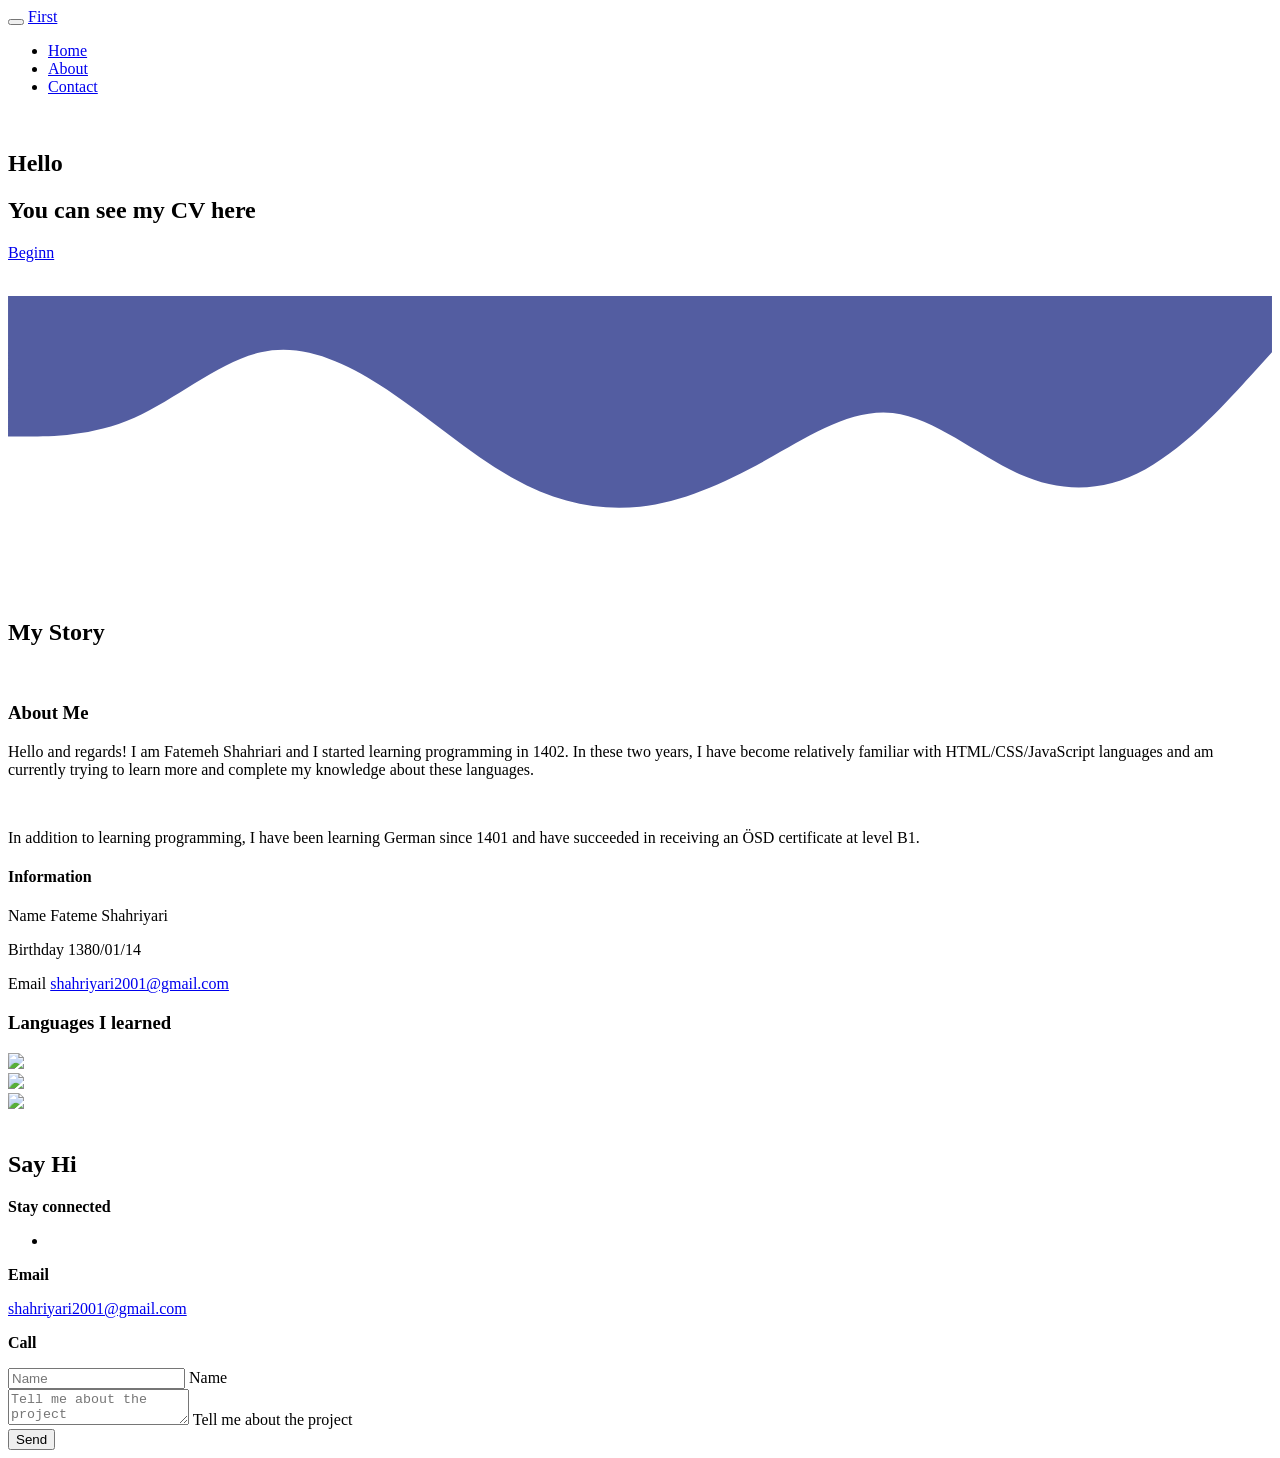
==== index.html @ 67e9defd "Update and rename CV.html to index.html" ====
<!doctype html>
<html lang="en">
    <head>
        <meta charset="utf-8">
        <meta name="viewport" content="width=device-width, initial-scale=1">

        <meta name="description" content="">
        <meta name="author" content="TemplateMo">

        <title>رزومه من</title>

        <!-- CSS FILES -->
        <link rel="preconnect" href="https://fonts.googleapis.com">
        
        <link rel="preconnect" href="https://fonts.gstatic.com" crossorigin>
        
        <link href="https://fonts.googleapis.com/css2?family=DM+Sans:wght@400;500;700&display=swap" rel="stylesheet">

        <link href="css/bootstrap.min.css" rel="stylesheet">

        <link href="css/bootstrap-icons.css" rel="stylesheet">

        <link href="css/magnific-popup.css" rel="stylesheet">

        <link href="css/templatemo-first-portfolio-style.css" rel="stylesheet">
        
<!--

TemplateMo 578 First Portfolio

https://templatemo.com/tm-578-first-portfolio

-->
    </head>
    
    <body>

        <section class="preloader">
            <div class="spinner">
                <span class="spinner-rotate"></span>    
            </div>
        </section>

        <nav class="navbar navbar-expand-lg">
            <div class="container">

                <button class="navbar-toggler" type="button" data-bs-toggle="collapse" data-bs-target="#navbarNav" aria-controls="navbarNav" aria-expanded="false" aria-label="Toggle navigation">
                    <span class="navbar-toggler-icon"></span>
                </button>

                <a href="index.html" class="navbar-brand mx-auto mx-lg-0">First</a>

                <div class="d-flex align-items-center d-lg-none">
                    <i class="navbar-icon bi-telephone-plus me-3"></i>
                    <a class="custom-btn btn" href="#section_5">
                        
                    </a>
                </div>

                <div class="collapse navbar-collapse" id="navbarNav">
                    <ul class="navbar-nav ms-lg-5">
                        <li class="nav-item">
                            <a class="nav-link click-scroll" href="#section_1">Home</a>
                        </li>

                        <li class="nav-item">
                            <a class="nav-link click-scroll" href="#section_2">About</a>
                        </li>

                        <!-- <li class="nav-item">
                            <a class="nav-link click-scroll" href="#section_3">Services</a>
                        </li> -->

                        <!-- <li class="nav-item">
                            <a class="nav-link click-scroll" href="#section_4">Projects</a>
                        </li> -->

                        <li class="nav-item">
                            <a class="nav-link click-scroll" href="#section_5">Contact</a>
                        </li>
                    </ul>

                    <div class="d-lg-flex align-items-center d-none ms-auto">
                        <i class="navbar-icon bi-telephone-plus me-3"></i>
                        <a class="custom-btn btn" href="#section_5">

                        </a>
                    </div>
                </div>

            </div>
        </nav>

        <main>

            <section class="hero d-flex justify-content-center align-items-center" id="section_1">
                <div class="container">
                    <div class="row">

                        <div class="col-lg-7 col-12">
                            <div class="hero-text">
                                <div class="hero-title-wrap d-flex align-items-center mb-4">
                                    <img src="images/عکس.png" class="avatar-image avatar-image-large img-fluid" alt="">

                                    <h1 class="hero-title ms-3 mb-0">Hello</h1>
                                </div>

                                <h2 class="mb-4">You can see my CV here</h2>
                                <p class="mb-4"><a class="custom-btn btn custom-link" href="#section_2">Beginn</a></p>
                            </div>
                        </div>

                        <div class="col-lg-5 col-12 position-relative">
                            <div class="hero-image-wrap"></div>
                            <img src="images/عکس.png" class="hero-image img-fluid" alt="">
                        </div>

                    </div>
                </div>

                <svg xmlns="http://www.w3.org/2000/svg" viewBox="0 0 1440 320"><path fill="#535da1" fill-opacity="1" d="M0,160L24,160C48,160,96,160,144,138.7C192,117,240,75,288,64C336,53,384,75,432,106.7C480,139,528,181,576,208C624,235,672,245,720,240C768,235,816,213,864,186.7C912,160,960,128,1008,133.3C1056,139,1104,181,1152,202.7C1200,224,1248,224,1296,197.3C1344,171,1392,117,1416,90.7L1440,64L1440,0L1416,0C1392,0,1344,0,1296,0C1248,0,1200,0,1152,0C1104,0,1056,0,1008,0C960,0,912,0,864,0C816,0,768,0,720,0C672,0,624,0,576,0C528,0,480,0,432,0C384,0,336,0,288,0C240,0,192,0,144,0C96,0,48,0,24,0L0,0Z"></path></svg>
            </section>


            <section class="about section-padding" id="section_2">
                <div class="container">
                    <div class="row">

                        <div class="col-lg-6 col-12">
                            <img src="images/banner.jpg" class="about-image img-fluid" alt="">
                        </div>

                        <div class="col-lg-6 col-12 mt-5 mt-lg-0">
                            <div class="about-thumb">

                                <div class="section-title-wrap d-flex justify-content-end align-items-center mb-4">
                                    <h2 class="text-white me-4 mb-0">My Story</h2>

                                    <img src="images/1747081526286.jpg" class="avatar-image img-fluid" alt="">
                                </div>

                                <h3 class="pt-2 mb-3">About Me</h3>

                                <p>Hello and regards!
                                    I am Fatemeh Shahriari and I started learning programming in 1402. In these two years, I have become relatively familiar with HTML/CSS/JavaScript languages ​​and am currently trying to learn more and complete my knowledge about these languages.</p>
                                <br>
                                <p>In addition to learning programming, I have been learning German since 1401 and have succeeded in receiving an ÖSD certificate at level B1.</p>
                            </div>
                        </div>

                    </div>
                </div>
            </section>

            <section class="featured section-padding">
                <div class="container">
                    <div class="row">

                        <div class="col-lg-6 col-12">
                            <div class="profile-thumb">
                                <div class="profile-title">
                                    <h4 class="mb-0">Information</h4>
                                </div>

                                <div class="profile-body">
                                    <p>
                                        <span class="profile-small-title">Name</span> 
                                        <span>Fateme Shahriyari</span>
                                    </p>

                                    <p>
                                        <span class="profile-small-title">Birthday</span> 
                                        <span>1380/01/14</span>
                                    </p>

                                    <!-- <p>
                                        <span class="profile-small-title">Phone</span> 
                                         <span><a href="tel: 305-240-9671">09930899896</a></span>
                                    </p> -->

                                    <p>
                                        <span class="profile-small-title">Email</span> 
                                        <span><a href="mailto:hello@josh.design">shahriyari2001@gmail.com</a></span>
                                    </p>
                                </div>
                            </div>
                        </div>

                        <!-- <div class="col-lg-6 col-12 mt-5 mt-lg-0">
                            <div class="about-thumb">
                                <div class="row">
                                    <div class="col-lg-6 col-6 featured-border-bottom py-2">
                                        <strong class="featured-numbers">20+</strong>

                                        <p class="featured-text">Years of Experiences</p>
                                    </div>

                                    <div class="col-lg-6 col-6 featured-border-start featured-border-bottom ps-5 py-2">
                                        <strong class="featured-numbers">245</strong>

                                        <p class="featured-text">Happy Customers</p>
                                    </div>

                                    <div class="col-lg-6 col-6 pt-4">
                                        <strong class="featured-numbers">640</strong>

                                        <p class="featured-text">Project Finished</p>
                                    </div>

                                    <div class="col-lg-6 col-6 featured-border-start ps-5 pt-4">
                                        <strong class="featured-numbers">72+</strong>

                                        <p class="featured-text">Digital Awards</p>
                                    </div>
                                </div>
                            </div>
                        </div>

                    </div> -->
                </div>
            </section>


            <section class="clients section-padding">
                <div class="container">
                    <div class="row align-items-center">

                        <div class="col-lg-12 col-12"class="Photography">
                            <h3 class="text-center mb-5">Languages I learned</h3>
                        </div>

                        <div class="col-lg-2 col-4 ms-auto clients-item-height" class="Photography">
                            <img src="images/css.jpg" class="Photography">
                        </div>

                        <div class="col-lg-2 col-4 clients-item-height" class="Photography">
                            <img src="images/Js.jpg" class="Photography">
                        </div>

                        <div class="col-lg-2 col-4 clients-item-height" class="Photography">
                            <img src="images/html.jpg" class="Photography">
                        </div>

                    </div>
                </div>
            </section>


            <!-- <section class="services section-padding" id="section_3">
                <div class="container">
                    <div class="row">

                        <div class="col-lg-10 col-12 mx-auto">
                            <div class="section-title-wrap d-flex justify-content-center align-items-center mb-5">
                                <img src="images/handshake-man-woman-after-signing-business-contract-closeup.jpg" class="avatar-image img-fluid" alt="">

                                 <h2 class="text-white ms-4 mb-0">Services</h2>
                            </div>

                            <div class="row pt-lg-5">
                                <div class="col-lg-6 col-12">
                                    <div class="services-thumb">
                                        <div class="d-flex flex-wrap align-items-center border-bottom mb-4 pb-3">
                                            <h3 class="mb-0">Websites</h3>

                                            <div class="services-price-wrap ms-auto">
                                                <p class="services-price-text mb-0">$2,400</p>
                                                <div class="services-price-overlay"></div>
                                            </div>
                                        </div>

                                        <p>You may want to explore Too CSS for great collection of free HTML CSS templates.</p>

                                        <a href="#" class="custom-btn custom-border-btn btn mt-3">Discover More</a>

                                        <div class="services-icon-wrap d-flex justify-content-center align-items-center">
                                            <i class="services-icon bi-globe"></i>
                                        </div>
                                    </div>
                                </div>

                                <div class="col-lg-6 col-12">
                                    <div class="services-thumb services-thumb-up">
                                        <div class="d-flex flex-wrap align-items-center border-bottom mb-4 pb-3">
                                            <h3 class="mb-0">Branding</h3>

                                            <div class="services-price-wrap ms-auto">
                                                <p class="services-price-text mb-0">$1,200</p>
                                                <div class="services-price-overlay"></div>
                                            </div>
                                        </div> 

                                        <p>You can explore more CSS templates on TemplateMo website by browsing through different tags.</p>

                                        <a href="#" class="custom-btn custom-border-btn btn mt-3">Discover More</a>

                                        <div class="services-icon-wrap d-flex justify-content-center align-items-center">
                                            <i class="services-icon bi-lightbulb"></i>
                                        </div>
                                    </div>
                                </div>

                                <div class="col-lg-6 col-12">
                                    <div class="services-thumb">
                                        <div class="d-flex flex-wrap align-items-center border-bottom mb-4 pb-3">
                                            <h3 class="mb-0">Ecommerce</h3>

                                            <div class="services-price-wrap ms-auto">
                                                <p class="services-price-text mb-0">$3,600</p>
                                                <div class="services-price-overlay"></div>
                                            </div>
                                        </div>

                                        <p>If you need a customized ecommerce website for your business, feel free to discuss with me.</p>

                                        <a href="#" class="custom-btn custom-border-btn btn mt-3">Discover More</a>

                                        <div class="services-icon-wrap d-flex justify-content-center align-items-center">
                                            <i class="services-icon bi-phone"></i>
                                        </div>
                                    </div>
                                </div>

                                <div class="col-lg-6 col-12">
                                    <div class="services-thumb services-thumb-up">
                                        <div class="d-flex flex-wrap align-items-center border-bottom mb-4 pb-3">
                                            <h3 class="mb-0">SEO</h3>

                                            <div class="services-price-wrap ms-auto">
                                                <p class="services-price-text mb-0">$1,450</p>
                                                <div class="services-price-overlay"></div>
                                            </div>
                                        </div>

                                        <p>To list your website first on any search engine, we will work together. First Portfolio is one-page CSS Template for free download.</p>

                                        <a href="#" class="custom-btn custom-border-btn btn mt-3">Discover More</a>

                                        <div class="services-icon-wrap d-flex justify-content-center align-items-center">
                                            <i class="services-icon bi-google"></i>
                                        </div>
                                    </div>
                                </div>
                            </div>
                        </div>
                    </div>
                </div>
            </section>  -->


            <!-- <section class="projects section-padding" id="section_4">
                <div class="container">
                    <div class="row">

                        <div class="col-lg-8 col-md-8 col-12 ms-auto">
                            <div class="section-title-wrap d-flex justify-content-center align-items-center mb-4">
                                <img src="images/white-desk-work-study-aesthetics.jpg" class="avatar-image img-fluid" alt="">

                                <h2 class="text-white ms-4 mb-0">Projects</h2>
                            </div>
                        </div>

                        <div class="clearfix"></div>

                        <div class="col-lg-4 col-md-6 col-12">
                            <div class="projects-thumb">
                                <div class="projects-info">
                                    <small class="projects-tag">Branding</small>

                                    <h3 class="projects-title">Zoik agency</h3>
                                </div>

                                <a href="images/projects/nikhil-KO4io-eCAXA-unsplash.jpg" class="popup-image">
                                    <img src="images/projects/nikhil-KO4io-eCAXA-unsplash.jpg" class="projects-image img-fluid" alt="">
                                </a>
                            </div>
                        </div>

                        <div class="col-lg-4 col-md-6 col-12">
                            <div class="projects-thumb">
                                <div class="projects-info">
                                    <small class="projects-tag">Photography</small>

                                    <h3 class="projects-title">The Watch</h3>
                                </div>

                                <a href="images/projects/the-5th-IQYR7N67dhM-unsplash.jpg" class="popup-image">
                                    <img src="images/projects/the-5th-IQYR7N67dhM-unsplash.jpg" class="projects-image img-fluid" alt="">
                                </a>
                            </div>
                        </div>

                        <div class="col-lg-4 col-md-6 col-12">
                            <div class="projects-thumb">
                                <div class="projects-info">
                                    <small class="projects-tag">Website</small>

                                    <h3 class="projects-title">Polo</h3>
                                </div>

                                <a href="images/projects/true-agency-9Bjog5FZ-oc-unsplash.jpg" class="popup-image">
                                    <img src="images/projects/true-agency-9Bjog5FZ-oc-unsplash.jpg" class="projects-image img-fluid" alt="">
                                </a>
                            </div>
                        </div>

                    </div>
                </div>
            </section> -->

            <section class="contact section-padding" id="section_5">
                    <div class="container">
                        <div class="row">

                            <div class="col-lg-6 col-md-8 col-12">
                                <div class="section-title-wrap d-flex justify-content-center align-items-center mb-5">
                                    <img src="images/aerial-view-man-using-computer-laptop-wooden-table.jpg" class="avatar-image img-fluid" alt="">

                                    <h2 class="text-white ms-4 mb-0">Say Hi</h2>
                                </div>
                            </div>

                            <div class="clearfix"></div>

                            <div class="col-lg-3 col-md-6 col-12 pe-lg-0">
                                <div class="contact-info contact-info-border-start d-flex flex-column">
                                    <!-- <strong class="site-footer-title d-block mb-3">Services</strong>

                                    <ul class="footer-menu">
                                        <li class="footer-menu-item"><a href="#" class="footer-menu-link">Websites</a></li>

                                        <li class="footer-menu-item"><a href="#" class="footer-menu-link">Branding</a></li>

                                        <li class="footer-menu-item"><a href="#" class="footer-menu-link">Ecommerce</a></li>

                                        <li class="footer-menu-item"><a href="#" class="footer-menu-link">SEO</a></li>
                                    </ul> -->

                                    <strong class="site-footer-title d-block mt-4 mb-3">Stay connected</strong>

                                    <ul class="social-icon">
                                        <!-- <li class="social-icon-item" src="images/telegram.jpg" class="social-icon-link bi-twitter"></a></li>  -->

                                         <!-- <li class="social-icon-item"><a href="#" class="social-icon-link bi-instagram"></a></li> -->

                                         <!-- <li class="social-icon-item"><a href="#" class="social-icon-link bi-pinterest"></a></li> -->

                                        <li class="social-icon-item"><a href="http://www.youtube.com/@Webprogramista" class="social-icon-link bi-youtube"></a></li>
                                    </ul>

                                     <!-- <strong class="site-footer-title d-block mt-4 mb-3">Start a project</strong> -->

                                    <p class="mb-0"></p>
                                </div>
                            </div>

                            <div class="col-lg-3 col-md-6 col-12 ps-lg-0">
                                <div class="contact-info d-flex flex-column">
                                    <!-- <strong class="site-footer-title d-block mb-3">About</strong>

                                    <p class="mb-2">
                                        
                              </p> -->

                                    <strong class="site-footer-title d-block mt-4 mb-3">Email</strong>

                                    <p>
                                        <a href="mailto:shahriyari2001@gmail.com">
                                            shahriyari2001@gmail.com
                                        </a>
                                    </p>

                                    <strong class="site-footer-title d-block mt-4 mb-3">Call</strong>
<!-- 
                                    <p class="mb-0">
                                        <a href="tel:09930899896"> -->
                                            
                                        </a>
                                    </p>
                                </div>
                            </div>

                            <div class="col-lg-6 col-12 mt-5 mt-lg-0">
                                <form action="#" method="get" class="custom-form contact-form" role="form">
                                    <div class="row">
                                        <div class="col-lg-6 col-md-6 col-12">
                                            <div class="form-floating">
                                                <input type="text" name="name" id="name" class="form-control" placeholder="Name" required="">
                                                
                                                <label for="floatingInput">Name</label>
                                            </div>
                                        </div>

                                        <!-- <div class="col-lg-6 col-md-6 col-12"> 
                                            <div class="form-floating">
                                                <input type="email" name="email" id="email" pattern="[^ @]*@[^ @]*" class="form-control" placeholder="Email address" required="">
                                                
                                                <label for="floatingInput">Email address</label>
                                            </div>
                                        </div>

                                        <div class="col-lg-3 col-md-6 col-6">
                                            <div class="form-check form-check-inline">
                                                <input name="website" type="checkbox" class="form-check-input" id="inlineCheckbox1" value="1">

                                                <label class="form-check-label" for="inlineCheckbox1">
                                                    <i class="bi-globe form-check-icon"></i>
                                                    <span class="form-check-label-text">Websites</span>
                                                </label>
                                          </div>
                                        </div>

                                        <div class="col-lg-3 col-md-6 col-6">
                                            <div class="form-check form-check-inline">
                                                <input name="branding" type="checkbox" class="form-check-input" id="inlineCheckbox2" value="1">

                                                <label class="form-check-label" for="inlineCheckbox2">
                                                    <i class="bi-lightbulb form-check-icon"></i>
                                                    <span class="form-check-label-text">Branding</span>
                                                </label>
                                            </div>
                                        </div>

                                        <div class="col-lg-3 col-md-6 col-6">
                                            <div class="form-check form-check-inline">
                                                <input name="ecommerce" type="checkbox" class="form-check-input" id="inlineCheckbox3" value="1">

                                                <label class="form-check-label" for="inlineCheckbox3">
                                                    <i class="bi-phone form-check-icon"></i>
                                                    <span class="form-check-label-text">Ecommerce</span>
                                                </label>
                                            </div>
                                        </div>

                                        <div class="col-lg-3 col-md-6 col-6">
                                            <div class="form-check form-check-inline me-0">
                                                <input name="seo" type="checkbox" class="form-check-input" id="inlineCheckbox4" value="1">

                                                <label class="form-check-label" for="inlineCheckbox4">
                                                    <i class="bi-google form-check-icon"></i>
                                                    <span class="form-check-label-text">SEO</span>
                                                </label>
                                            </div>
                                        </div> -->

                                        <div class="col-lg-12 col-12">
                                            <div class="form-floating">
                                                <textarea class="form-control" id="message" name="message" placeholder="Tell me about the project"></textarea>
                                                
                                                <label for="floatingTextarea">Tell me about the project</label>
                                            </div>
                                        </div>

                                        <div class="col-lg-3 col-12 ms-auto">
                                            <button type="submit" class="form-control">Send</button>
                                        </div>

                                    </div>
                                </form>
                            </div>

                        </div>
                    </div>
                </div>
            </section>

        </main>

        <!-- <footer class="site-footer">
            <div class="container">
                <div class="row">

                    <div class="col-lg-12 col-12">
                        <div class="copyright-text-wrap">
                            <p class="mb-0">
                                <span class="copyright-text">Copyright © 2036 <a href="#">First Portfolio</a> Company. All rights reserved.</span>
                                Design: 
                                <a rel="sponsored" href="https://templatemo.com" target="_blank">TemplateMo</a>
                            </p>
                        </div>
                    </div>

                </div>
            </div>
        </footer> -->

        <!-- JAVASCRIPT FILES -->
        <script src="js/jquery.min.js"></script>
        <script src="js/bootstrap.min.js"></script>
        <script src="js/jquery.sticky.js"></script>
        <script src="js/click-scroll.js"></script>
        <script src="js/jquery.magnific-popup.min.js"></script>
        <script src="js/magnific-popup-options.js"></script>
        <script src="js/custom.js"></script>

    </body>
</html>
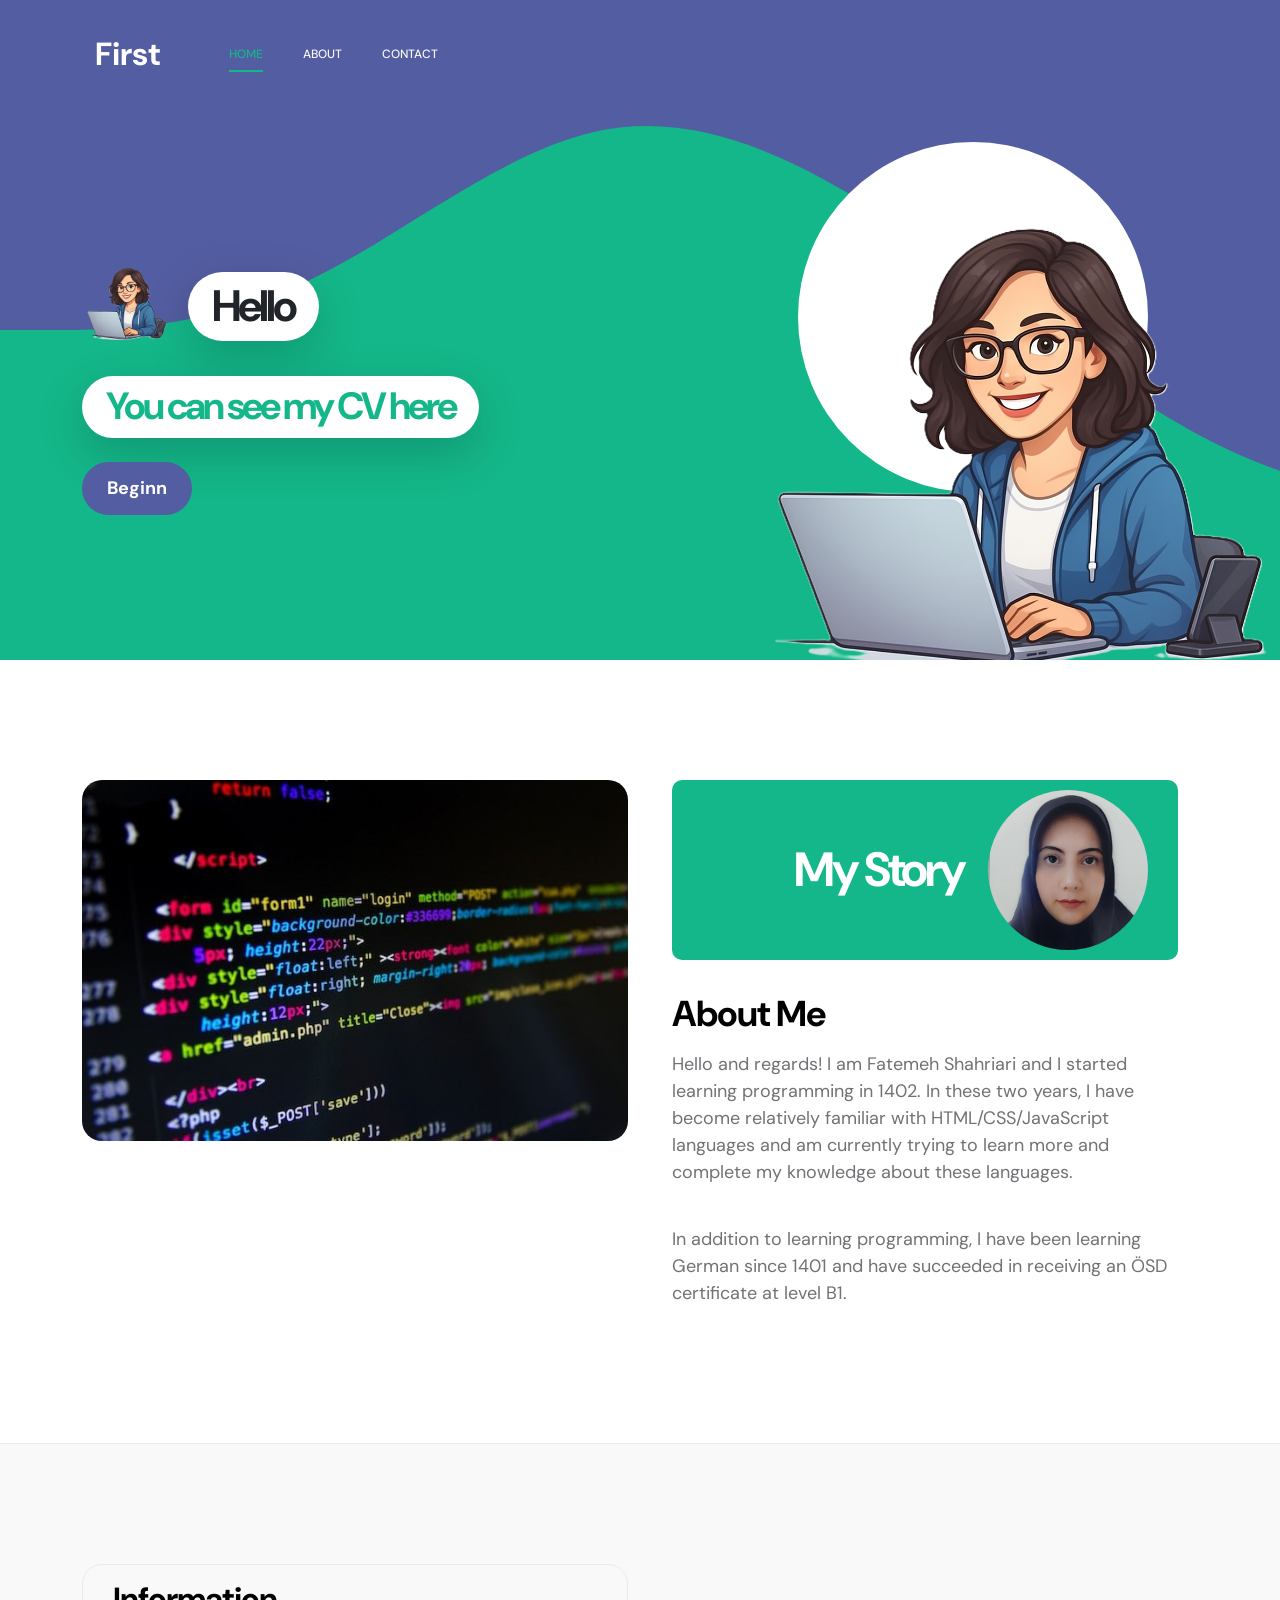
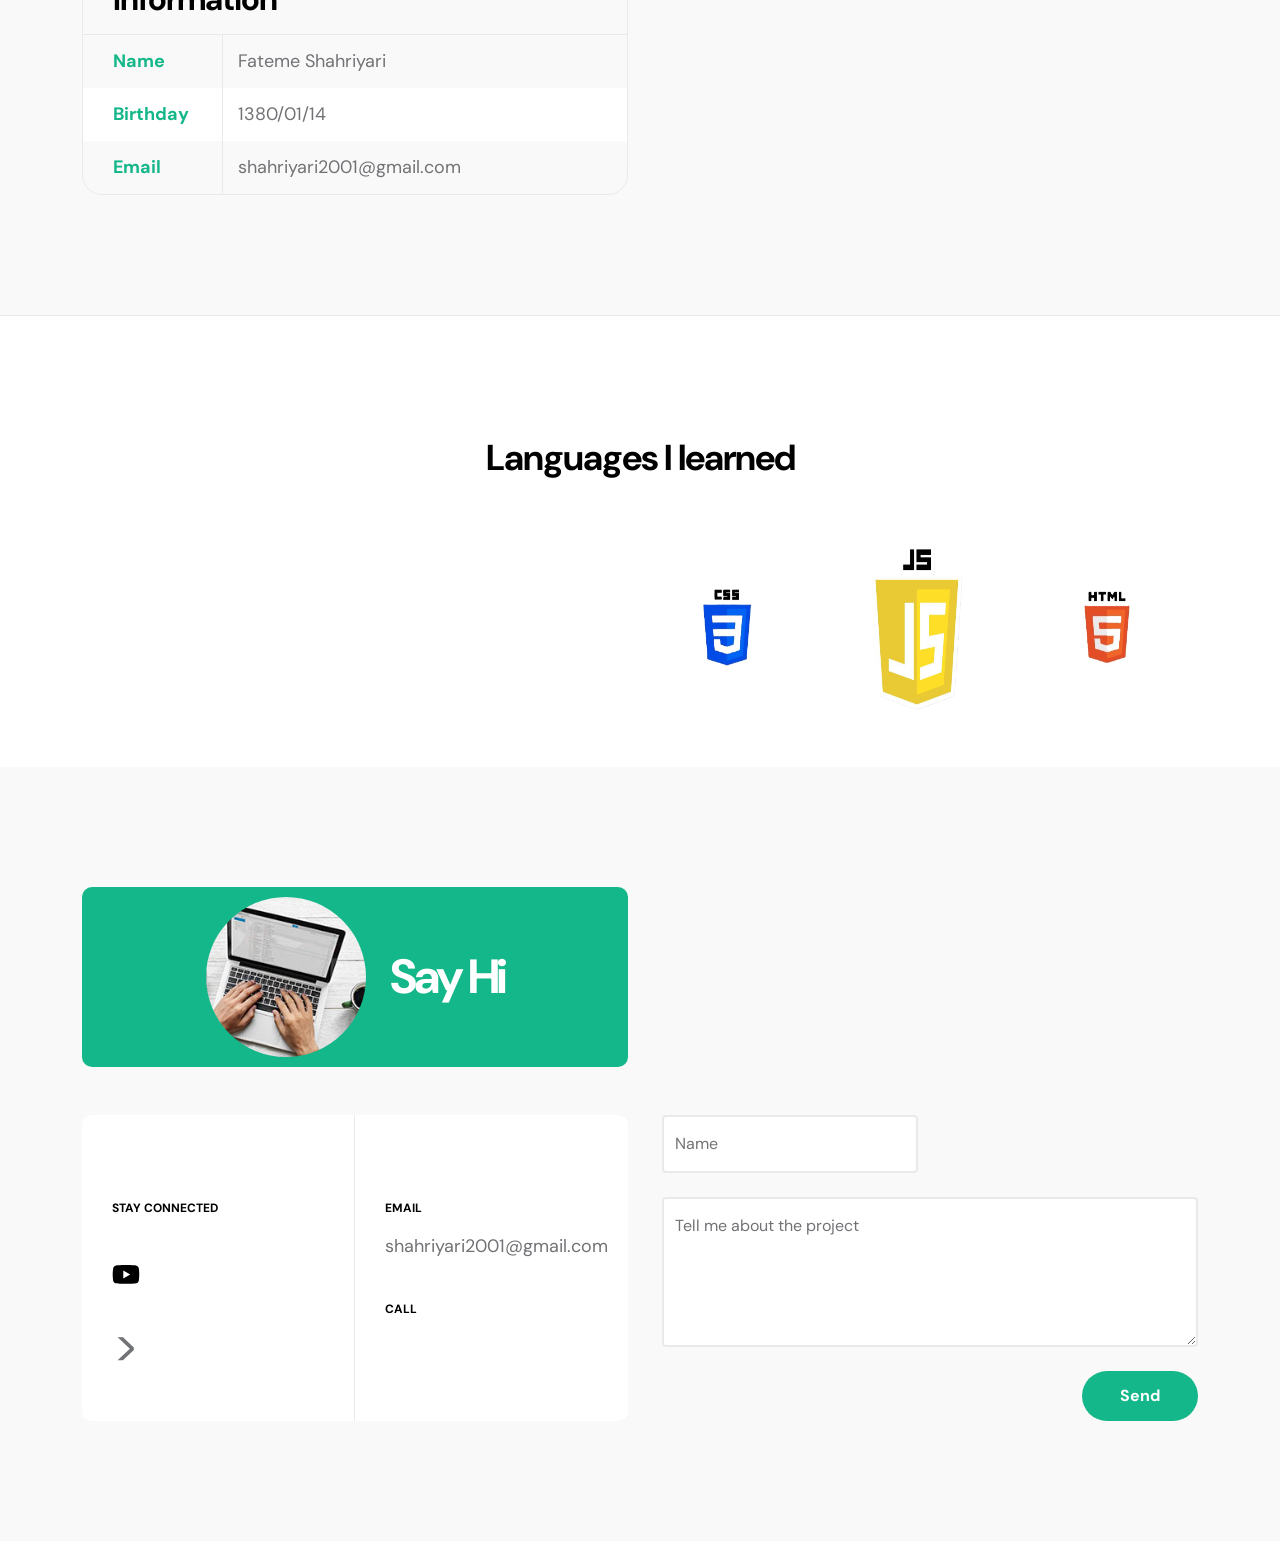
==== commit fd542748: "Add files via upload" ====
--- a/index.html
+++ b/index.html
@@ -1,37 +1,24 @@
 <!doctype html>
 <html lang="en">
-    <head>
-        <meta charset="utf-8">
-        <meta name="viewport" content="width=device-width, initial-scale=1">
-
-        <meta name="description" content="">
-        <meta name="author" content="TemplateMo">
-
-        <title>رزومه من</title>
-
-        <!-- CSS FILES -->
-        <link rel="preconnect" href="https://fonts.googleapis.com">
-        
-        <link rel="preconnect" href="https://fonts.gstatic.com" crossorigin>
-        
-        <link href="https://fonts.googleapis.com/css2?family=DM+Sans:wght@400;500;700&display=swap" rel="stylesheet">
-
-        <link href="css/bootstrap.min.css" rel="stylesheet">
-
-        <link href="css/bootstrap-icons.css" rel="stylesheet">
-
-        <link href="css/magnific-popup.css" rel="stylesheet">
-
-        <link href="css/templatemo-first-portfolio-style.css" rel="stylesheet">
-        
-<!--
-
-TemplateMo 578 First Portfolio
-
-https://templatemo.com/tm-578-first-portfolio
-
--->
-    </head>
+   <head>
+    <meta charset="utf-8" />
+    <meta name="viewport" content="width=device-width, initial-scale=1" />
+    <meta name="description" content="" />
+    <meta name="author" content="TemplateMo" />
+    <title>رزومه من</title>
+
+    
+
+    <!-- CSS FILES -->
+    <link rel="preconnect" href="https://fonts.googleapis.com" />
+    <link rel="preconnect" href="https://fonts.gstatic.com" crossorigin />
+    <link rel="stylesheet" href="https://fonts.googleapis.com/css2?family=DM+Sans:wght@400;500;700&display=swap" />
+    <link rel="stylesheet" href="bootstrap.min.css" />
+    <link rel="stylesheet" href="bootstrap-icons.css" />
+    <link rel="stylesheet" href="magnific-popup.css" />
+    <link rel="stylesheet" href="style.css" />
+</head>
+
     
     <body>
 
@@ -49,13 +36,13 @@
                 </button>
 
                 <a href="index.html" class="navbar-brand mx-auto mx-lg-0">First</a>
-
+<!-- 
                 <div class="d-flex align-items-center d-lg-none">
                     <i class="navbar-icon bi-telephone-plus me-3"></i>
                     <a class="custom-btn btn" href="#section_5">
                         
                     </a>
-                </div>
+                </div> -->
 
                 <div class="collapse navbar-collapse" id="navbarNav">
                     <ul class="navbar-nav ms-lg-5">
@@ -80,12 +67,12 @@
                         </li>
                     </ul>
 
-                    <div class="d-lg-flex align-items-center d-none ms-auto">
+                    <!-- <div class="d-lg-flex align-items-center d-none ms-auto">
                         <i class="navbar-icon bi-telephone-plus me-3"></i>
                         <a class="custom-btn btn" href="#section_5">
 
                         </a>
-                    </div>
+                    </div> -->
                 </div>
 
             </div>
@@ -100,7 +87,7 @@
                         <div class="col-lg-7 col-12">
                             <div class="hero-text">
                                 <div class="hero-title-wrap d-flex align-items-center mb-4">
-                                    <img src="images/عکس.png" class="avatar-image avatar-image-large img-fluid" alt="">
+                                    <img src="عکس.png" class="avatar-image avatar-image-large img-fluid" alt="">
 
                                     <h1 class="hero-title ms-3 mb-0">Hello</h1>
                                 </div>
@@ -112,7 +99,7 @@
 
                         <div class="col-lg-5 col-12 position-relative">
                             <div class="hero-image-wrap"></div>
-                            <img src="images/عکس.png" class="hero-image img-fluid" alt="">
+                            <img src="عکس.png" class="hero-image img-fluid" alt="">
                         </div>
 
                     </div>
@@ -127,7 +114,7 @@
                     <div class="row">
 
                         <div class="col-lg-6 col-12">
-                            <img src="images/banner.jpg" class="about-image img-fluid" alt="">
+                            <img src="banner.jpg" class="about-image img-fluid" alt="">
                         </div>
 
                         <div class="col-lg-6 col-12 mt-5 mt-lg-0">
@@ -136,7 +123,7 @@
                                 <div class="section-title-wrap d-flex justify-content-end align-items-center mb-4">
                                     <h2 class="text-white me-4 mb-0">My Story</h2>
 
-                                    <img src="images/1747081526286.jpg" class="avatar-image img-fluid" alt="">
+                                    <img src="1747081526286.jpg" class="avatar-image img-fluid" alt="">
                                 </div>
 
                                 <h3 class="pt-2 mb-3">About Me</h3>
@@ -230,15 +217,15 @@
                         </div>
 
                         <div class="col-lg-2 col-4 ms-auto clients-item-height" class="Photography">
-                            <img src="images/css.jpg" class="Photography">
+                            <img src="css.jpg" class="Photography">
                         </div>
 
                         <div class="col-lg-2 col-4 clients-item-height" class="Photography">
-                            <img src="images/Js.jpg" class="Photography">
+                            <img src="Js.jpg" class="Photography">
                         </div>
 
                         <div class="col-lg-2 col-4 clients-item-height" class="Photography">
-                            <img src="images/html.jpg" class="Photography">
+                            <img src="html.jpg" class="Photography">
                         </div>
 
                     </div>
@@ -414,7 +401,7 @@
 
                             <div class="col-lg-6 col-md-8 col-12">
                                 <div class="section-title-wrap d-flex justify-content-center align-items-center mb-5">
-                                    <img src="images/aerial-view-man-using-computer-laptop-wooden-table.jpg" class="avatar-image img-fluid" alt="">
+                                    <img src="aerial-view-man-using-computer-laptop-wooden-table.jpg" class="avatar-image img-fluid" alt="">
 
                                     <h2 class="text-white ms-4 mb-0">Say Hi</h2>
                                 </div>
@@ -445,7 +432,7 @@
 
                                          <!-- <li class="social-icon-item"><a href="#" class="social-icon-link bi-pinterest"></a></li> -->
 
-                                        <li class="social-icon-item"><a href="http://www.youtube.com/@Webprogramista" class="social-icon-link bi-youtube"></a></li>
+                                        <li class="social-icon-item"><a href="http://www.youtube.com/@Webprogramista"><svg xmlns="http://www.w3.org/2000/svg" viewBox="0 0 576 512"><!--!Font Awesome Free 6.7.2 by @fontawesome - https://fontawesome.com License - https://fontawesome.com/license/free Copyright 2025 Fonticons, Inc.--><path d="M549.7 124.1c-6.3-23.7-24.8-42.3-48.3-48.6C458.8 64 288 64 288 64S117.2 64 74.6 75.5c-23.5 6.3-42 24.9-48.3 48.6-11.4 42.9-11.4 132.3-11.4 132.3s0 89.4 11.4 132.3c6.3 23.7 24.8 41.5 48.3 47.8C117.2 448 288 448 288 448s170.8 0 213.4-11.5c23.5-6.3 42-24.2 48.3-47.8 11.4-42.9 11.4-132.3 11.4-132.3s0-89.4-11.4-132.3zm-317.5 213.5V175.2l142.7 81.2-142.7 81.2z"/></svg>></a></li>
                                     </ul>
 
                                      <!-- <strong class="site-footer-title d-block mt-4 mb-3">Start a project</strong> -->
@@ -585,13 +572,13 @@
         </footer> -->
 
         <!-- JAVASCRIPT FILES -->
-        <script src="js/jquery.min.js"></script>
-        <script src="js/bootstrap.min.js"></script>
-        <script src="js/jquery.sticky.js"></script>
-        <script src="js/click-scroll.js"></script>
-        <script src="js/jquery.magnific-popup.min.js"></script>
-        <script src="js/magnific-popup-options.js"></script>
-        <script src="js/custom.js"></script>
+        <script src="jquery.min.js"></script>
+        <script src="bootstrap.min.js"></script>
+        <script src="jquery.sticky.js"></script>
+        <script src="click-scroll.js"></script>
+        <script src="jquery.magnific-popup.min.js"></script>
+        <script src="magnific-popup-options.js"></script>
+        <script src="custom.js"></script>
 
     </body>
-</html>
+</html>
--- a/style.css
+++ b/style.css
@@ -0,0 +1,1199 @@
+/*
+
+TemplateMo 578 First Portfolio
+
+https://templatemo.com/tm-578-first-portfolio
+
+*/
+
+
+/*---------------------------------------
+  CUSTOM PROPERTIES ( VARIABLES )             
+-----------------------------------------*/
+:root {
+  --white-color:                  #ffffff;
+  --primary-color:                #535da1;
+  --secondary-color:              #14B789;
+  --section-bg-color:             #f9f9f9;
+  --dark-color:                   #000000;
+  --p-color:                      #717275;
+  --border-color:                 #e9eaeb;
+  --featured-border-color:        #727aab;
+
+  --body-font-family:             'DM Sans', sans-serif;
+
+  --h1-font-size:                 62px;
+  --h2-font-size:                 48px;
+  --h3-font-size:                 36px;
+  --h4-font-size:                 32px;
+  --h5-font-size:                 24px;
+  --h6-font-size:                 22px;
+  --p-font-size:                  18px;
+  --menu-font-size:               12px;
+  --copyright-font-size:          14px;
+
+  --border-radius-large:          100px;
+  --border-radius-medium:         20px;
+  --border-radius-small:          10px;
+
+  --font-weight-normal:           400;
+  --font-weight-medium:           500;
+  --font-weight-bold:             700;
+}
+
+body {
+    background: var(--white-color);
+    font-family: var(--body-font-family); 
+}
+
+
+/*---------------------------------------
+  TYPOGRAPHY               
+-----------------------------------------*/
+
+h2,
+h3,
+h4,
+h5,
+h6 {
+  color: var(--dark-color);
+}
+
+h1,
+h2,
+h3,
+h4,
+h5,
+h6 {
+  font-weight: var(--font-weight-bold);
+  letter-spacing: -1px;
+}
+
+h1 {
+  font-size: var(--h1-font-size);
+  letter-spacing: -3px;
+}
+
+h2 {
+  font-size: var(--h2-font-size);
+  color: var(--secondary-color);
+  letter-spacing: -3px;
+}
+
+h3 {
+  font-size: var(--h3-font-size);
+}
+
+h4 {
+  font-size: var(--h4-font-size);
+}
+
+h5 {
+  font-size: var(--h5-font-size);
+  line-height: normal;
+}
+
+h6 {
+  font-size: var(--h6-font-size);
+}
+
+p {
+  color: var(--p-color);
+  font-size: var(--p-font-size);
+  font-weight: var(--font-weight-normal);
+}
+
+ul li {
+  color: var(--p-color);
+  font-size: var(--p-font-size);
+  font-weight: var(--font-weight-normal);
+}
+
+a, 
+button {
+  touch-action: manipulation;
+  transition: all 0.3s;
+}
+
+a {
+  color: var(--p-color);
+  text-decoration: none;
+}
+
+a:hover {
+  color: var(--secondary-color);
+}
+
+::selection {
+  background: var(--secondary-color);
+  color: var(--white-color);
+}
+
+::-moz-selection {
+  background: var(--secondary-color);
+  color: var(--white-color);
+}
+
+.section-padding {
+  padding-top: 120px;
+  padding-bottom: 120px;
+}
+
+b,
+strong {
+  font-weight: var(--font-weight-bold);
+}
+
+.section-title-wrap {
+  background: var(--secondary-color);
+  border-radius: var(--border-radius-small);
+  padding: 10px 30px;
+}
+
+
+/*---------------------------------------
+  AVATAR IMAGE               
+-----------------------------------------*/
+.avatar-image {
+  border-radius: var(--border-radius-large);
+  width: 160px;
+  height: 160px;
+  object-fit: cover;
+}
+
+.avatar-image-large {
+  width: 90.4px;
+  height: 90.4px;
+}
+
+
+/*---------------------------------------
+  PRE LOADER               
+-----------------------------------------*/
+.preloader {
+  position: fixed;
+  top: 0;
+  left: 0;
+  width: 100%;
+  height: 100%;
+  z-index: 99999;
+  display: flex;
+  flex-flow: row nowrap;
+  justify-content: center;
+  align-items: center;
+  background: none repeat scroll 0 0 var(--white-color);
+}
+
+.spinner {
+  border: 1px solid transparent;
+  border-radius: var(--border-radius-small);
+  position: relative;
+}
+
+.spinner:before {
+  content: '';
+  box-sizing: border-box;
+  position: absolute;
+  top: 50%;
+  left: 50%;
+  width: 45px;
+  height: 45px;
+  margin-top: -10px;
+  margin-left: -10px;
+  border-radius: 50%;
+  border: 1px solid var(--border-color);
+  border-top-color: var(--white-color);
+  animation: spinner .9s linear infinite;
+}
+
+@-webkit-@keyframes spinner {
+  to {transform: rotate(360deg);
+  }
+}
+
+@keyframes spinner {
+  to {transform: rotate(360deg);}
+}
+
+
+/*---------------------------------------
+  CUSTOM ICON               
+-----------------------------------------*/
+.navbar-icon {
+  background: var(--white-color);
+  border-radius: var(--border-radius-large);
+  color: var(--dark-color);
+  width: 47px;
+  height: 47px;
+  line-height: 47px;
+  text-align: center;
+}
+
+.is-sticky .navbar-icon {
+  background: var(--secondary-color);
+  color: var(--white-color);
+}
+
+.form-check-icon {
+  color: var(--secondary-color);
+}
+
+
+/*---------------------------------------
+  CUSTOM BUTTON               
+-----------------------------------------*/
+.custom-btn,
+.navbar .custom-btn {
+  font-size: var(--p-font-size);
+  font-weight: var(--font-weight-bold);
+}
+
+.navbar .custom-btn {
+  background: transparent;
+  border-width: 2px;
+  border-style: solid;
+  border-color: var(--white-color);
+  color: var(--white-color);
+  padding: 8px 22px;
+}
+
+.navbar .custom-btn:hover {
+  background: var(--white-color);
+  border-color: transparent;
+  color: var(--secondary-color);
+}
+
+.custom-btn {
+  background: var(--secondary-color);
+  border-radius: var(--border-radius-large);
+  color: var(--white-color);
+  font-weight: var(--font-weight-bold);
+  padding: 12px 24px;
+}
+
+.custom-btn:hover {
+  background: var(--primary-color);
+  box-shadow: 0 1rem 3rem rgba(0,0,0,.175);
+  color: var(--white-color);
+}
+
+.custom-border-btn {
+  background: transparent;
+  border: 2px solid var(--border-color);
+  color: var(--p-color);
+}
+
+.custom-border-btn:hover {
+  background: var(--secondary-color);
+  border-color: var(--secondary-color);
+  color: var(--white-color);
+}
+
+.custom-link {
+	background-color: var(--primary-color);
+}
+
+.custom-link:hover {
+	background-color: var(--secondary-color);
+}
+
+
+/*---------------------------------------
+  NAVIGATION              
+-----------------------------------------*/
+.sticky-wrapper {
+  position: relative;
+  z-index: 222;
+  height: auto !important;
+}
+
+.is-sticky,
+.is-sticky .navbar .container {
+  background: var(--white-color);
+  box-shadow: 0 1rem 3rem rgb(0 0 0 / 18%);
+}
+
+.is-sticky .navbar-brand,
+.is-sticky .navbar-brand:hover {
+  color: var(--dark-color);
+}
+
+.is-sticky .navbar-nav .nav-link {
+  color: var(--p-color);
+}
+
+.is-sticky .navbar .custom-btn {
+  border-color: var(--secondary-color);
+  color: var(--secondary-color);
+}
+
+.is-sticky .navbar .custom-btn:hover {
+  background: var(--secondary-color);
+  color: var(--white-color);
+}
+
+.navbar {
+  background: transparent;
+  position: absolute;
+  z-index: 9;
+  right: 0;
+  left: 0;
+  transition: all 0.3s;
+  padding-top: 15px;
+  padding-bottom: 0;
+}
+
+.navbar .container {
+  border-radius: var(--border-radius-small);
+  padding: 10px 25px;
+}
+
+.navbar-brand {
+  font-size: var(--h4-font-size);
+  font-weight: var(--font-weight-bold);
+}
+
+.navbar-brand,
+.navbar-brand:hover {
+  color: var(--white-color);
+}
+
+.navbar-expand-lg .navbar-nav .nav-link {
+  padding-right: 0;
+  padding-left: 0;
+  margin-right: 20px;
+  margin-left: 20px;
+}
+
+.navbar-nav .nav-link {
+  display: inline-block;
+  color: var(--section-bg-color);
+  font-size: var(--menu-font-size);
+  font-weight: var(--font-weight-medium);
+  text-transform: uppercase;
+  position: relative;
+  padding-top: 15px;
+  padding-bottom: 15px;
+}
+
+.navbar-nav .nav-link::after {
+  content: "";
+  background: transparent;
+  position: absolute;
+  bottom: 6px;
+  right: 0;
+  left: 0;
+  width: 100%;
+  height: 2px;
+}
+
+.navbar-nav .nav-link.active::after, 
+.navbar-nav .nav-link:hover::after {
+  background: var(--secondary-color);
+}
+
+.navbar-nav .nav-link.active, 
+.navbar-nav .nav-link:hover {
+  color: var(--secondary-color);
+}
+
+.navbar-toggler {
+  border: 0;
+  padding: 0;
+  cursor: pointer;
+  margin: 0;
+  width: 30px;
+  height: 35px;
+  outline: none;
+}
+
+.navbar-toggler:focus {
+  outline: none;
+  box-shadow: none;
+}
+
+.navbar-toggler[aria-expanded="true"] .navbar-toggler-icon {
+  background: transparent;
+}
+
+.navbar-toggler[aria-expanded="true"] .navbar-toggler-icon:before,
+.navbar-toggler[aria-expanded="true"] .navbar-toggler-icon:after {
+  transition: top 300ms 50ms ease, -webkit-transform 300ms 350ms ease;
+  transition: top 300ms 50ms ease, transform 300ms 350ms ease;
+  transition: top 300ms 50ms ease, transform 300ms 350ms ease, -webkit-transform 300ms 350ms ease;
+  top: 0;
+}
+
+.navbar-toggler[aria-expanded="true"] .navbar-toggler-icon:before {
+  transform: rotate(45deg);
+}
+
+.navbar-toggler[aria-expanded="true"] .navbar-toggler-icon:after {
+  transform: rotate(-45deg);
+}
+
+.navbar-toggler .navbar-toggler-icon {
+  background: var(--white-color);
+  transition: background 10ms 300ms ease;
+  display: block;
+  width: 30px;
+  height: 2px;
+  position: relative;
+}
+
+.navbar-toggler .navbar-toggler-icon:before,
+.navbar-toggler .navbar-toggler-icon:after {
+  transition: top 300ms 350ms ease, -webkit-transform 300ms 50ms ease;
+  transition: top 300ms 350ms ease, transform 300ms 50ms ease;
+  transition: top 300ms 350ms ease, transform 300ms 50ms ease, -webkit-transform 300ms 50ms ease;
+  position: absolute;
+  right: 0;
+  left: 0;
+  background: var(--white-color);
+  width: 30px;
+  height: 2px;
+  content: '';
+}
+
+.navbar-toggler .navbar-toggler-icon::before {
+  top: -8px;
+}
+
+.navbar-toggler .navbar-toggler-icon::after {
+  top: 8px;
+}
+
+
+/*---------------------------------------
+  HERO              
+-----------------------------------------*/
+.hero {
+  background: var(--secondary-color);
+  position: relative;
+  overflow: hidden;
+  padding-top: 330px;
+  padding-bottom: 330px;
+}
+
+@media  screen and (min-width: 991px) {
+  .hero {
+    height: 60vh;
+  }
+}
+
+.hero-title,
+.hero h2 {
+  background: var(--white-color);
+  box-shadow: 0 1rem 3rem rgba(0,0,0,.175);
+  border-radius: var(--border-radius-large);
+  display: inline-block;
+  padding: 8px 24px;
+}
+
+.hero-title {
+	font-size: 44px;
+}
+
+.hero h2 {
+	font-size: 38px;
+}
+
+.hero-text {
+  position: relative;
+  z-index: 22;
+  top: 70px;
+}
+
+.hero-image-wrap {
+  background: var(--white-color);
+  border-radius: 100%;
+  width: 350px;
+  height: 350px;
+  position: absolute;
+  z-index: 22;
+  top: -50px;
+  right: 0;
+  left: 0;
+  margin: auto;
+  pointer-events: none;
+}
+
+.hero-image {
+  position: absolute;
+  z-index: 22;
+  top: 0;
+  width: 100%;
+  min-width: 550px;
+}
+
+.hero svg {
+  position: absolute;
+  z-index: 2;
+  bottom: 0;
+  right: 0;
+  left: 0;
+  overflow: hidden;
+  height: 100%;
+  pointer-events: none;
+}
+
+
+/*---------------------------------------
+  ABOUT              
+-----------------------------------------*/
+.profile-thumb {
+  border: 1px solid var(--border-color);
+  border-radius: var(--border-radius-medium);
+  position: relative;
+  overflow: hidden;
+}
+
+
+
+.profile-title {
+  border-bottom: 1px solid var(--border-color);
+  padding: 15px 30px;
+}
+
+.profile-small-title {
+  border-right: 1px solid var(--border-color);
+  color: var(--secondary-color);
+  font-weight: var(--font-weight-bold);
+  min-width: 140px;
+  margin-right: 10px;
+  padding: 13px 30px;
+  display: inline-block;
+}
+
+.profile-body p {
+  margin-bottom: 0;
+}
+
+.profile-body p:nth-of-type(even) {
+  background: var(--white-color);
+}
+
+.about-image {
+  border-radius: var(--border-radius-medium);
+}
+
+.about-thumb {
+  padding-right: 20px;
+  padding-left: 20px;
+}
+
+
+/*---------------------------------------
+  FEATURED              
+-----------------------------------------*/
+.featured-numbers {
+  font-size: var(--h1-font-size);
+  line-height: normal;
+  display: block;
+}
+
+.featured-text {
+  color: var(--secondary-color);
+}
+
+.featured-border-bottom {
+  border-bottom: 1px solid var(--border-color);
+}
+
+.featured-border-start {
+  border-left: 1px solid var(--border-color);
+}
+
+
+/*---------------------------------------
+  CLIENTS              
+-----------------------------------------*/
+
+.clients-item-height {
+	height: 120px;
+}
+
+.Photography{
+  text-align: center;
+  width:150px;
+  height: 200px;
+}
+
+.Photography:hover{
+  transform: scale(1.3);
+}
+.clients-image {
+  display: block;
+  max-width: 100px;
+  margin: auto;
+  transition: all ease 0.2s;
+}
+
+.clients-image:hover {
+  transform: scale(1.3);
+}
+
+
+/*---------------------------------------
+  SERVICES              
+-----------------------------------------*/
+.services,
+.featured {
+  background: var(--section-bg-color);
+  border-top: 1px solid var(--border-color);
+  border-bottom: 1px solid var(--border-color);
+}
+
+.services-thumb {
+  background: var(--white-color);
+  border: 2px solid transparent;
+  border-radius: var(--border-radius-medium);
+  position: relative;
+  overflow: hidden;
+  margin-bottom: 24px;
+  padding: 40px 40px 240px 40px;
+  transition: all 0.5s;
+}
+
+.services-thumb-up {
+  position: relative;
+  bottom: 50px;
+  margin-bottom: -50px;
+}
+
+.services-thumb:hover {
+  border: 2px solid var(--secondary-color);
+  box-shadow: 0 1rem 3rem rgba(0,0,0,.175);
+}
+
+.services-thumb:hover .services-icon-wrap {
+  background: var(--secondary-color);
+  border-color: var(--secondary-color);
+  color: var(--white-color);
+}
+
+.services-icon-wrap {
+  border: 1px solid var(--border-color);
+  border-radius: var(--border-radius-small);
+  position: absolute;
+  bottom: 0;
+  right: 0;
+  width: 50%;
+  height: 55%;
+  transform: rotate(-35deg) translateY(55px);
+  transition: all ease 0.5s;
+}
+
+.services-icon {
+  font-size: 90px;
+  position: relative;
+  bottom: 15px;
+}
+
+.services-thumb:hover .services-price-wrap {
+  background: var(--secondary-color);
+}
+
+.services-thumb:hover .services-price-overlay {
+  background: var(--primary-color);
+}
+
+.services-price-wrap {
+  background: var(--primary-color);
+  border-radius: var(--border-radius-medium);
+  position: relative;
+  overflow: hidden;
+  padding: 6px 20px 6px 15px;
+  transition: all ease 0.5s;
+}
+
+.services-price-text {
+  color: var(--white-color);
+  font-size: var(--copyright-font-size);
+  font-weight: var(--font-weight-bold);
+}
+
+.services-price-overlay {
+  background: var(--secondary-color);
+  border-bottom-left-radius: 100%;
+  position: absolute;
+  top: 0;
+  right: 0;
+  width: 20px;
+  height: 20px;
+  pointer-events: none;
+}
+
+
+/*---------------------------------------
+  PROJECTS              
+-----------------------------------------*/
+.projects-thumb {
+  background: var(--section-bg-color);
+  border: 2px solid var(--white-color);
+  border-radius: var(--border-radius-medium);
+  position: relative;
+  overflow: hidden;
+  margin-top: 24px;
+  margin-bottom: 24px;
+  padding: 40px;
+  transition: all ease 0.5s;
+}
+
+.projects-thumb:hover {
+  border-color: var(--secondary-color);
+}
+
+.projects-thumb:hover .projects-image,
+.projects-thumb:focus .projects-image {
+  transform: rotate(0) translateY(0);
+}
+
+.projects-thumb .popup-image {
+  display: block;
+  width: 100%;
+  height: 100%;
+}
+
+.projects-image {
+  border-radius: var(--border-radius-medium);
+  display: block;
+  width: 100%;
+  transform: rotate(10deg) translateY(80px);
+  transition: all ease 0.5s;
+}
+
+.projects-title {
+  margin-bottom: 20px;
+}
+
+.projects-tag {
+  font-size: var(--menu-font-size);
+  font-weight: var(--font-weight-medium);
+  color: var(--secondary-color);
+  text-transform: uppercase;
+  margin-bottom: 5px;
+}
+
+
+/*---------------------------------------
+  CONTACT              
+-----------------------------------------*/
+.contact {
+  background: var(--section-bg-color);
+}
+
+.contact-info {
+  background: var(--white-color);
+  border-top-right-radius: var(--border-radius-small);
+  border-bottom-right-radius: var(--border-radius-small);
+  padding: 60px 30px 30px 30px;
+  height: 100%;
+}
+
+.contact-info-border-start {
+  border-right: 1px solid var(--border-color);
+  border-radius: var(--border-radius-small) 0 0 var(--border-radius-small);
+}
+
+.contact-form {
+  margin-left: 10px;
+}
+
+
+/*---------------------------------------
+  CUSTOM FORM               
+-----------------------------------------*/
+.custom-form .form-control {
+  background: var(--white-color);
+  box-shadow: none;
+  border: 2px solid var(--border-color);
+  color: var(--p-color);
+  margin-bottom: 24px;
+  padding-top: 13px;
+  padding-bottom: 13px;
+  outline: none;
+}
+
+.form-floating>label {
+  color: var(--p-color);
+}
+
+.form-check-inline {
+  vertical-align: middle;
+  width: 100%;
+  position: relative;
+  margin-right: 0;
+  margin-top: 0;
+  margin-bottom: 24px;
+  padding: 0;
+}
+
+.custom-form .form-check-label {
+  position: absolute;
+  top: 50%;
+  left: 50%;
+  transform: translate(-50%, -50%);
+  text-align: center;
+}
+
+.form-check-label-text {
+  color: var(--p-color);
+  display: block;
+  font-size: copyright-font-size;
+  margin-top: 5px;
+}
+
+.form-check-input[type=checkbox] {
+  background: var(--white-color);
+  border: 2px solid var(--border-color);
+  box-shadow: none;
+  outline: none;
+  width: 100%;
+  margin-top: 0;
+  margin-left: 0;
+  padding: 40px 50px;
+}
+
+.form-check-input:checked[type=checkbox] {
+  background-image: none;
+}
+
+.form-check-input:hover,
+.form-check-input:checked {
+  background-color: transparent;
+  border-color: var(--secondary-color);
+}
+
+.custom-form .form-control:hover,
+.custom-form .form-control:focus {
+  background: transparent;
+  border-color: var(--secondary-color);
+}
+
+.custom-form .form-floating textarea {
+  height: 150px;
+}
+
+.custom-form button[type="submit"] {
+  background: var(--secondary-color);
+  border: none;
+  border-radius: var(--border-radius-large);
+  color: var(--white-color);
+  font-weight: var(--font-weight-bold);
+  transition: all 0.3s;
+  margin-bottom: 0;
+}
+
+.custom-form button[type="submit"]:hover,
+.custom-form button[type="submit"]:focus {
+  background: var(--primary-color);
+  border-color: transparent;
+}
+
+
+/*---------------------------------------
+  SITE FOOTER              
+-----------------------------------------*/
+.site-footer {
+  border-top: 1px solid var(--border-color);
+  padding-top: 50px;
+  padding-bottom: 50px;
+  text-align: center;
+}
+
+.site-footer-title {
+  font-size: var(--menu-font-size);
+  color: var(--dark-color);
+  text-transform: uppercase;
+}
+
+.copyright-text-wrap p,
+.copyright-text {
+  font-size: var(--copyright-font-size);
+}
+
+.copyright-text {
+  border-right: 1px solid var(--border-color);
+  padding-right: 25px;
+  margin-right: 20px;
+}
+
+.copyright-text-wrap a {
+  font-weight: var(--font-weight-bold);
+}
+
+.footer-menu {
+  margin: 0;
+  padding: 0;
+}
+
+.footer-menu-item {
+  list-style: none;
+  display: inline-block;
+  vertical-align: top;
+}
+
+.footer-menu-link {
+  border: 1px solid var(--border-color);
+  border-radius: var(--border-radius-medium);
+  font-size: var(--copyright-font-size);
+  font-weight: var(--font-weight-medium);
+  display: inline-block;
+  vertical-align: top;
+  text-align: center;
+  margin-right: 10px;
+  margin-bottom: 10px;
+  padding: 6px 14px;
+  min-width: 70px;
+}
+
+.footer-menu-link:hover {
+  background: var(--secondary-color);
+  border-color: transparent;
+  color: var(--white-color);
+}
+
+
+/*---------------------------------------
+  SOCIAL ICON               
+-----------------------------------------*/
+.social-icon {
+  margin: 0;
+  padding: 0;
+}
+
+.social-icon-item {
+  font-size: 50px;
+  list-style: none;
+  display: inline-block;
+  vertical-align: top;
+}
+
+.social-icon-link {
+  border: 1px solid var(--border-color);
+  border-radius: var(--border-radius-large);
+  font-size: var(--copyright-font-size);
+  color: var(--dark-color);
+  display: inline-block;
+  vertical-align: top;
+  margin: 2px 2px 5px 2px;
+  width: 40px;
+  height: 40px;
+  line-height: 40px;
+  text-align: center;
+}
+
+.social-icon-link:hover {
+  background: var(--secondary-color);
+  border-color: transparent;
+  color: var(--white-color);
+}
+
+
+/*---------------------------------------
+  RESPONSIVE STYLES               
+-----------------------------------------*/
+@media screen and (min-width: 1600px) {
+  .hero {
+    padding-top: 380px;
+    padding-bottom: 380px;
+  }
+
+  .hero-image-wrap {
+    top: -50px;
+    width: 400px;
+    height: 400px;
+  }
+
+  .hero-image {
+    min-width: 650px;
+  }
+  
+  .hero-title,
+	.hero h2 {
+	  font-size: var(--h2-font-size);
+	}
+}
+
+@media screen and (max-width: 991px) {
+  h1 {
+    font-size: 48px;
+  }
+
+  h2 {
+    font-size: 36px;
+  }
+
+  h3 {
+    font-size: 32px;
+  }
+
+  h4 {
+    font-size: 28px;
+  }
+
+  h5 {
+    font-size: 20px;
+  }
+
+  h6 {
+    font-size: 18px;
+  }
+
+  .section-padding {
+    padding-top: 80px;
+    padding-bottom: 80px;
+  }
+
+  .custom-btn,
+  .navbar .custom-btn {
+    font-size: var(--copyright-text-font-size);
+    padding: 8px 16px;
+  }
+
+  .navbar .container {
+    background: var(--white-color);
+  }
+
+  .navbar-brand,
+  .navbar-brand:hover {
+    color: var(--dark-color);
+  }
+
+  .navbar-icon {
+    background: var(--secondary-color);
+    color: var(--white-color);
+    width: 44px;
+    height: 44px;
+    line-height: 44px;
+  }
+
+  .navbar .custom-btn {
+    border-color: var(--secondary-color);
+    color: var(--secondary-color);
+  }
+
+  .navbar-toggler .navbar-toggler-icon,
+  .navbar-toggler .navbar-toggler-icon:before,
+  .navbar-toggler .navbar-toggler-icon:after {
+    background: var(--dark-color);
+  }
+
+  .navbar-expand-lg .navbar-nav .nav-link {
+    margin-left: 0;
+  }
+
+  .navbar-nav .nav-link {
+    color: var(--p-color);
+    padding-top: 10px;
+    padding-bottom: 10px;
+  }
+
+  .hero {
+    padding-top: 200px;
+    padding-bottom: 400px;
+  }
+
+  .hero-text {
+    top: 0;
+    margin-bottom: 120px;
+  }
+
+  .about-thumb {
+    padding-right: 0;
+    padding-left: 0;
+  }
+
+  .about-numbers {
+    font-size: 42px;
+  }
+
+  .services-thumb-up {
+    bottom: 0;
+    margin-bottom: 32px;
+  }
+
+  .services-thumb {
+    margin-bottom: 32px;
+    padding-bottom: 270px;
+  }
+
+  .services-icon-wrap {
+    width: 45%;
+    height: 60%;
+  }
+
+  .services .col-lg-10 .row .col-lg-6:last-child,
+  .projects .col-lg-4:last-child {
+    margin-bottom: 0;
+  }
+
+  .projects-thumb {
+    margin-top: 0;
+    margin-bottom: 32px;
+  }
+
+  .contact-info {
+    border-radius: 0 0 var(--border-radius-small) var(--border-radius-small);
+    padding: 40px 30px;
+  }
+
+  .contact-info-border-start {
+    border-right: 0;
+    border-bottom: 1px solid var(--border-color);
+    border-radius: var(--border-radius-small) var(--border-radius-small) 0 0;
+  }
+}
+
+@media screen and (max-width: 575px) {
+  .navbar .container {
+    margin-right: 12px;
+    margin-left: 12px;
+  }
+}
+
+@media screen and (max-width: 480px) {
+  h1 {
+    font-size: 40px;
+  }
+
+  h2 {
+    font-size: 28px;
+  }
+
+  h3 {
+    font-size: 26px;
+  }
+
+  h4 {
+    font-size: 22px;
+  }
+
+  h5 {
+    font-size: 20px;
+  }
+
+  .custom-btn,
+  .navbar .custom-btn {
+    font-size: 13px;
+    padding: 6px 12px;
+  }
+
+  .navbar-icon {
+    font-size: var(--copyright-font-size);
+    width: 35.5px;
+    height: 35.5px;
+    line-height: 35.5px;
+  }
+
+  .hero-image-wrap {
+    width: 300px;
+    height: 300px;
+  }
+
+  .hero-image {
+    min-width: inherit;
+  }
+}
+
